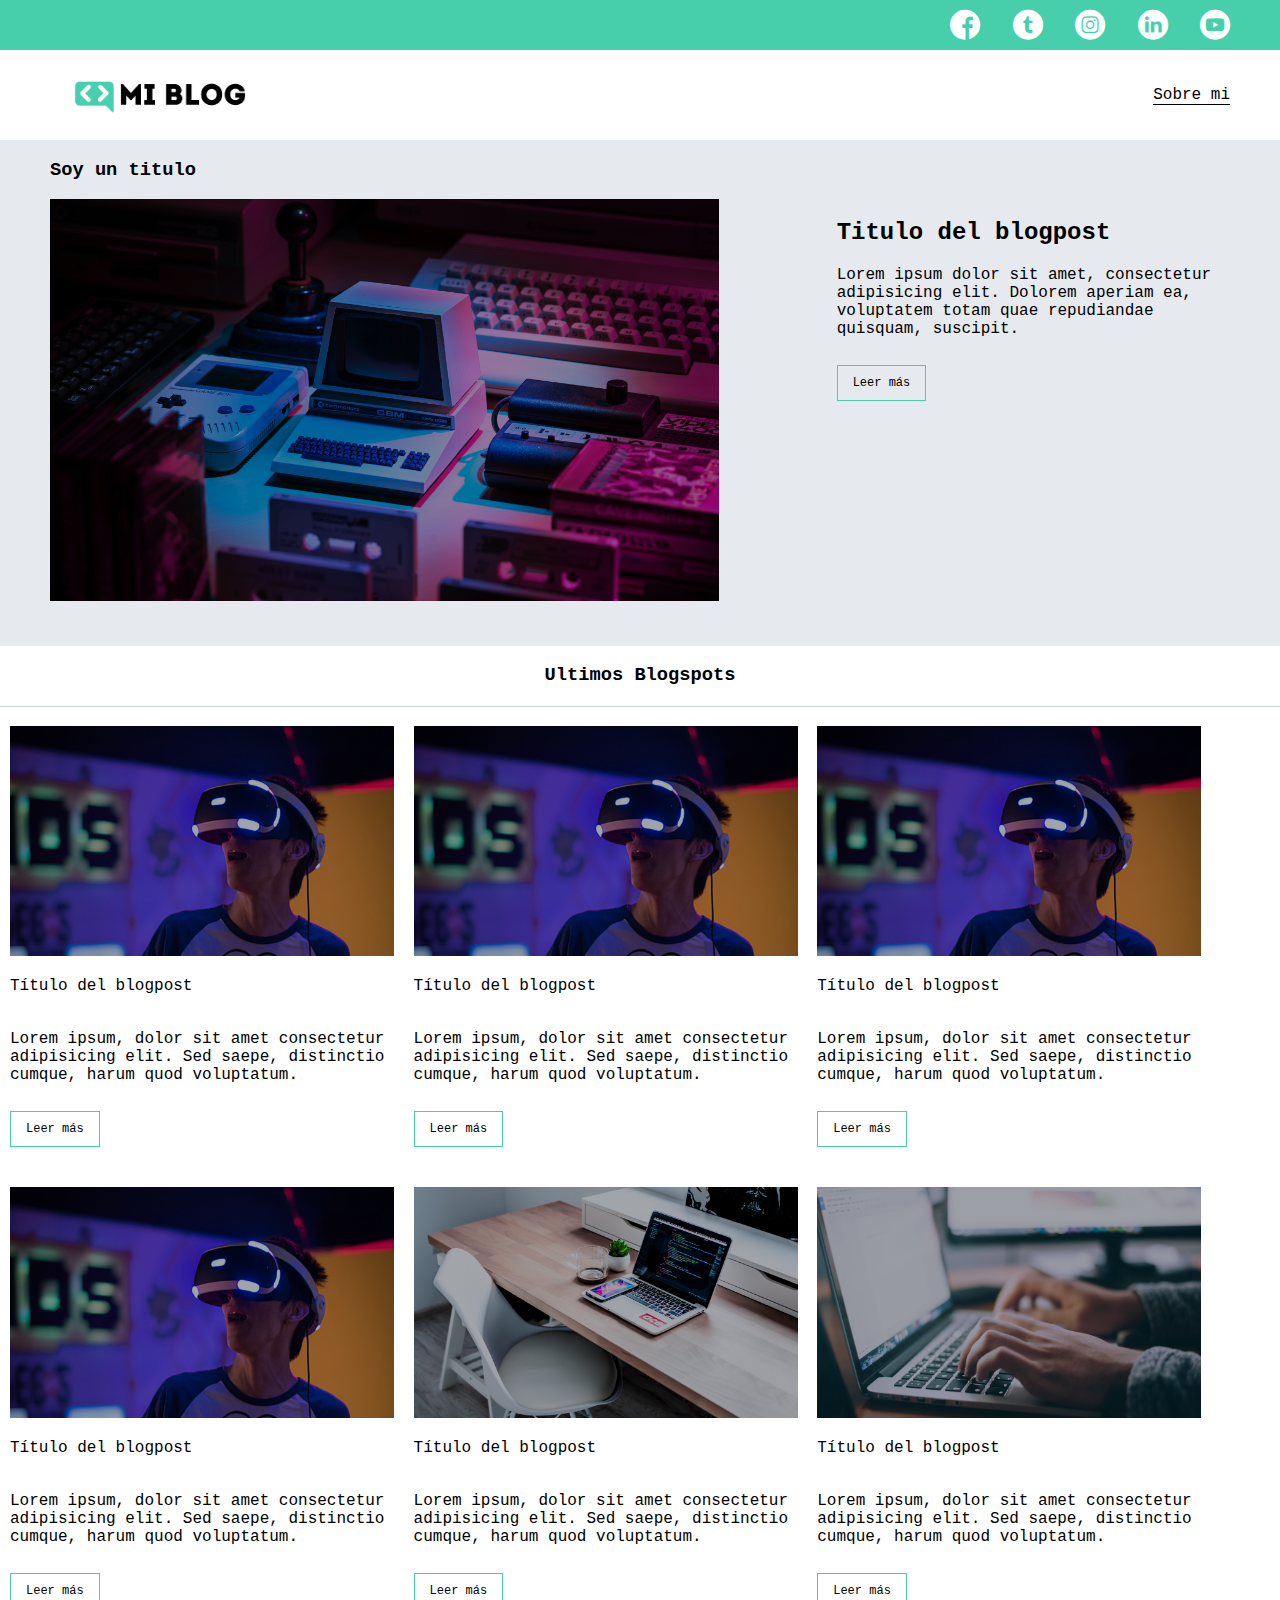
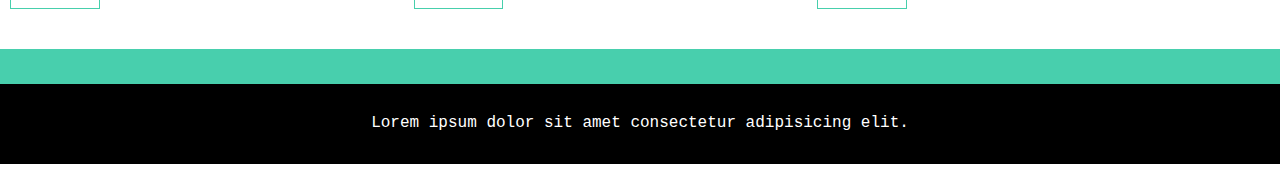
==== blogs.html @ d9fe5d28 "pagina blogs" ====
<!DOCTYPE html>
<html lang="en">
  <head>
    <meta charset="UTF-8" />
    <meta name="viewport" content="width=device-width, initial-scale=1.0" />
    <title>Mi blog</title>
    <link rel="stylesheet" href="./css/main.css" />
    <link rel="stylesheet" href="./css/font/flaticon.css" />
  </head>
  <body>
    <header>
      <section class="header-icons-container">
        <div class="icons">
          <a href=""><span class="flaticon-001-facebook"></span></a>
          <a href=""><span class="flaticon-002-twitter"></span></a>
          <a href=""><span class="flaticon-011-instagram"></span></a>
          <a href=""><span class="flaticon-010-linkedin"></span></a>
          <a href=""><span class="flaticon-008-youtube"></span></a>
        </div>
      </section>
      <nav>
        <section class="nav-logo-container">
          <a href=""
            ><img src="./assets/img/Logo-negro.png" alt="Logo de mi blog"
          /></a>
        </section>
        <section class="profile-link">
          <a href="perfil.html">Sobre mi</a>
        </section>
      </nav>
    </header>
    <main class="blogs-main">
        <section class="blogs-news-container">
            <div class="blogs-main-new">
                <h3>Soy un titulo</h3>
                <div class="blogs-news-img-container">
                    <img src="./assets/img/main-news-img.png" alt="">
                </div>
                <div class="blogs-new-info-container">
                    <h2>Titulo del blogpost</h2>
                    <p>Lorem ipsum dolor sit amet, consectetur adipisicing elit. Dolorem aperiam ea, voluptatem totam quae repudiandae quisquam, suscipit.</p>
                    <a href="" class="blogs-button">Leer más</a>
                </div>
            </div>
        </section>
        <section class="blogs-posts-container">
            <h3>Ultimos Blogspots</h3>
            <div>
            <article class="post-container">
                <img src="./assets/img/post-1.png" alt="">
                <p>Título del blogpost</p>
                <p>Lorem ipsum, dolor sit amet consectetur adipisicing elit. Sed saepe, distinctio cumque, harum quod voluptatum.</p>
                <a href="" class="blogs-button">Leer más</a>
            </article>
            <article class="post-container">
                <img src="./assets/img/post-1.png" alt="">
                <p>Título del blogpost</p>
                <p>Lorem ipsum, dolor sit amet consectetur adipisicing elit. Sed saepe, distinctio cumque, harum quod voluptatum.</p>
                <a href="" class="blogs-button">Leer más</a>
            </article>
            <article class="post-container">
                <img src="./assets/img/post-1.png" alt="">
                <p>Título del blogpost</p>
                <p>Lorem ipsum, dolor sit amet consectetur adipisicing elit. Sed saepe, distinctio cumque, harum quod voluptatum.</p>
                <a href="" class="blogs-button">Leer más</a>
            </article>
            <article class="post-container">
                <img src="./assets/img/post-1.png" alt="">
                <p>Título del blogpost</p>
                <p>Lorem ipsum, dolor sit amet consectetur adipisicing elit. Sed saepe, distinctio cumque, harum quod voluptatum.</p>
                <a href="" class="blogs-button">Leer más</a>
            </article>
            <article class="post-container">
                <img src="./assets/img/post-2.png" alt="">
                <p>Título del blogpost</p>
                <p>Lorem ipsum, dolor sit amet consectetur adipisicing elit. Sed saepe, distinctio cumque, harum quod voluptatum.</p>
                <a href="" class="blogs-button">Leer más</a>
            </article>
            <article class="post-container">
                <img src="./assets/img/post-3.png" alt="">
                <p>Título del blogpost</p>
                <p>Lorem ipsum, dolor sit amet consectetur adipisicing elit. Sed saepe, distinctio cumque, harum quod voluptatum.</p>
                <a href="" class="blogs-button">Leer más</a>
            </article>
        </div>
        </section>
    
    </main>
    <footer>
        <p>Lorem ipsum dolor sit amet consectetur adipisicing elit.</p>
    </footer>
  </body>
</html>
---- css/main.css ----
@import url(‘https://fonts.googleapis.com/css?family=Roboto+Mono:400,500,700|Roboto+Slab:400,700|Roboto:400,500,700,900&display=swap’);
body {
    font-family: 'Roboto Mono', monospace;
    margin: 0;
    padding: 0;
}
a{
    text-decoration: none;
    display: inline;
    color: black;
}
.home-body {
    position: fixed;
    top: 0;
    bottom: 0;
    left: 0;
    right: 0;
}
header {
    width: 100%;
    height: 140px;
    display: grid;
    grid-template-rows: 1fr 1fr ;
}
header .header-icons-container {
    width: 100%;
    height: 50px;
    display: grid;
    background-color:  #47cfac;
}
header .header-icons-container .icons {
    width: 300px;
    height: auto;
    display: flex;
    justify-items: flex-end;
    align-items: center;
    justify-content: space-between;
    justify-self: end;
    margin-right: 50px;
}
header .icons span {
    color: white;
}
nav {
    display: grid;
    grid-template-columns: 1fr 1fr;
    height: 90px;
}

nav .nav-logo-container {
    margin-left: 50px;
}
nav .nav-logo-container  img {
    width: 220px;
    margin-top: 10px;
}
nav .profile-link {
    display: flex;
    align-items: center;
    justify-content: flex-end;
    margin-right: 50px;
}
nav .profile-link a {
    color: black;
    border-bottom: 1px solid black;
}
 .home-main {
   display: grid;
   grid-template-columns: 1fr 4fr 1fr;
   height: 100%;
   background-image: url('../assets/img/Cover.png');
   background-position: center;
   background-repeat: no-repeat;
   background-size: cover;
 }
.home-main section {
    display: grid;
    grid-column: 2;
    justify-items: center;
    height: 350px;
    margin-top: 80px;

}
.home-main-text{
    font-family: 'Roboto mono', monospace;
    font-size: 30px;
    font-weight: 700px;
    letter-spacing: 10px;
    color: white;
    text-align: center;

}
.home-main-botton {
    width: 110px;
    height: 50px;
    background: #47cfac;
    text-align: center;
    font-weight: 700;
  font-size: 18px;
  line-height: 50px;
}

.blogs-main {
    display: grid;
}

.blogs-news-container {
    background-color: #e6e9ed;
    padding: 0 50px 40px;
}
.blogs-main-new {
    display: grid;
    grid-template-columns: 2fr 1fr;
    grid-template-rows: 2fr;
}
.blogs-news-img-container {
    grid-column: 1; 
}
.blogs-news-img-container img {
    width: 85%;
    
}
.blogs-new-info-container {
    grid-column: 2;
}
.blogs-new-info-container p {
    margin-bottom: 35px;
}
.blogs-post-container {
    padding:  0 50px 40px;
}
.blogs-posts-container h3 {
    border-bottom: 1px solid #cdd2da;
    padding-bottom: 20px;
    text-align: center;
}
.blogs-button {
    border: 1px solid #47cfac;
    padding: 10px 15px;
    font-size: 12px;
}
.blogs-button:hover {
	border: 1px solid white;
	color: white;
	background-color: #48CFAD;
}
.blogs-posts-container .post-container {
    display: inline-block;
    padding-left: 10px;
    max-width: 30%;
    margin-bottom: 50px;
}
.blogs-posts-container .post-container p {
    margin-bottom: 35px;
}
.blogs-posts-container .post-container img {
    width: 100%;
}

footer {
    width: 100%;
    height: 80px;
    background-color: black;
    border-top: 35px solid #48CFAD; 
    text-align: center;
}

footer p {
    color: white;
    margin-top: 30px;
}
---- css/font/flaticon.css ----
/*
  	Flaticon icon font: Flaticon
  	Creation date: 20/12/2018 09:27
  	*/

@font-face {
  font-family: "Flaticon";
  src: url("./Flaticon.eot");
  src: url("./Flaticon.eot?#iefix") format("embedded-opentype"),
       url("./Flaticon.woff") format("woff"),
       url("./Flaticon.ttf") format("truetype"),
       url("./Flaticon.svg#Flaticon") format("svg");
  font-weight: normal;
  font-style: normal;
}

@media screen and (-webkit-min-device-pixel-ratio:0) {
  @font-face {
    font-family: "Flaticon";
    src: url("./Flaticon.svg#Flaticon") format("svg");
  }
}

[class^="flaticon-"]:before, [class*=" flaticon-"]:before,
[class^="flaticon-"]:after, [class*=" flaticon-"]:after {   
  font-family: Flaticon;
        font-size: 30px;
font-style: normal;
margin-left: 20px;
}

.flaticon-001-facebook:before { content: "\f100"; }
.flaticon-002-twitter:before { content: "\f101"; }
.flaticon-003-whatsapp:before { content: "\f102"; }
.flaticon-004-groupme:before { content: "\f103"; }
.flaticon-005-kik:before { content: "\f104"; }
.flaticon-006-skype:before { content: "\f105"; }
.flaticon-007-periscope:before { content: "\f106"; }
.flaticon-008-youtube:before { content: "\f107"; }
.flaticon-009-itunes:before { content: "\f108"; }
.flaticon-010-linkedin:before { content: "\f109"; }
.flaticon-011-instagram:before { content: "\f10a"; }
.flaticon-012-messenger:before { content: "\f10b"; }
.flaticon-013-twitter-1:before { content: "\f10c"; }
.flaticon-014-snapchat:before { content: "\f10d"; }
.flaticon-015-reddit:before { content: "\f10e"; }
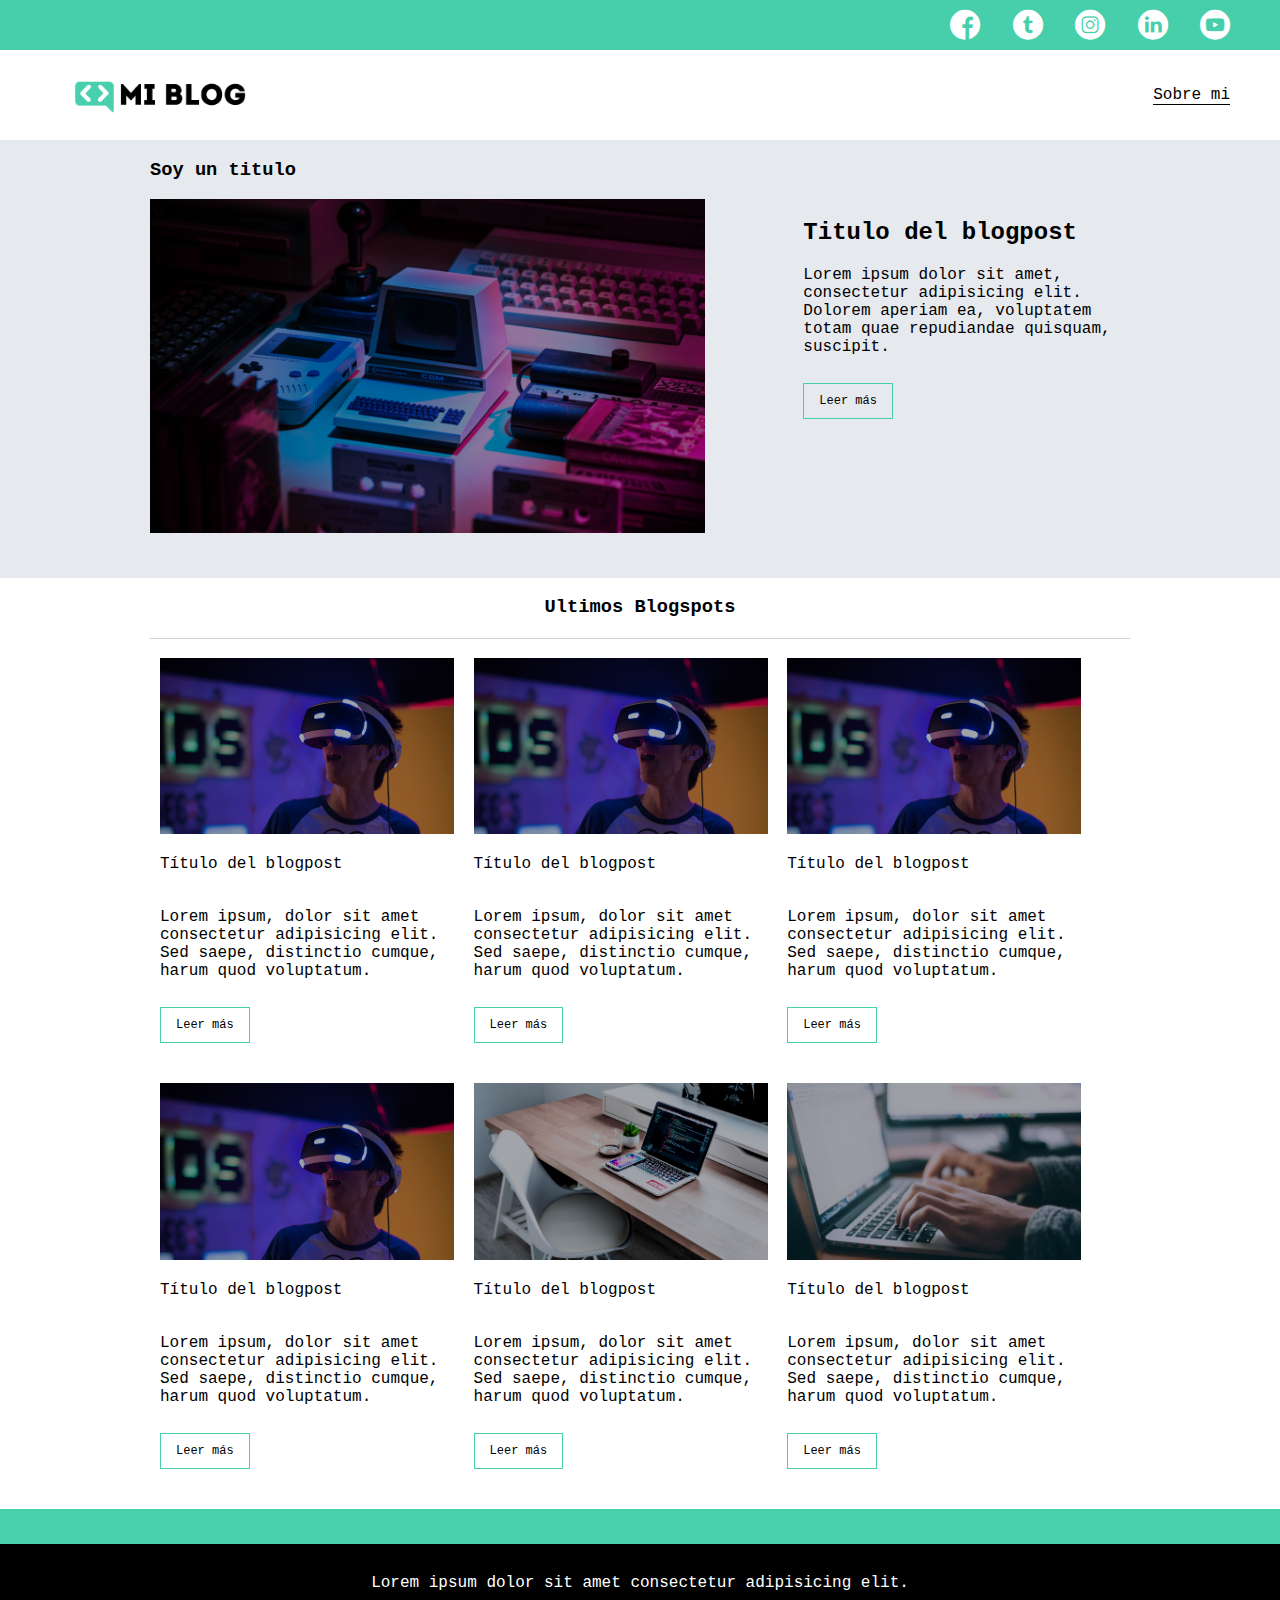
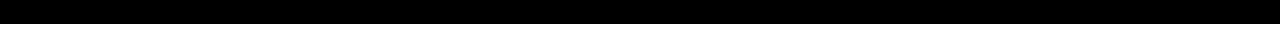
==== commit 529b4288: "proyecto espejo terminado" ====
--- a/blogs.html
+++ b/blogs.html
@@ -6,6 +6,7 @@
     <title>Mi blog</title>
     <link rel="stylesheet" href="./css/main.css" />
     <link rel="stylesheet" href="./css/font/flaticon.css" />
+    <link rel="stylesheet" href="./css/media-queries.css">
   </head>
   <body>
     <header>
@@ -31,7 +32,7 @@
     </header>
     <main class="blogs-main">
         <section class="blogs-news-container">
-            <div class="blogs-main-new">
+            <div class="grid-container blogs-main-new">
                 <h3>Soy un titulo</h3>
                 <div class="blogs-news-img-container">
                     <img src="./assets/img/main-news-img.png" alt="">
@@ -39,36 +40,37 @@
                 <div class="blogs-new-info-container">
                     <h2>Titulo del blogpost</h2>
                     <p>Lorem ipsum dolor sit amet, consectetur adipisicing elit. Dolorem aperiam ea, voluptatem totam quae repudiandae quisquam, suscipit.</p>
-                    <a href="" class="blogs-button">Leer más</a>
+                    <a href="./blog.html" class="blogs-button">Leer más</a>
                 </div>
             </div>
         </section>
         <section class="blogs-posts-container">
+          <div class="grid-container">
             <h3>Ultimos Blogspots</h3>
-            <div>
+           
             <article class="post-container">
                 <img src="./assets/img/post-1.png" alt="">
                 <p>Título del blogpost</p>
                 <p>Lorem ipsum, dolor sit amet consectetur adipisicing elit. Sed saepe, distinctio cumque, harum quod voluptatum.</p>
-                <a href="" class="blogs-button">Leer más</a>
+                <a href="./blog.html" class="blogs-button">Leer más</a>
             </article>
             <article class="post-container">
                 <img src="./assets/img/post-1.png" alt="">
                 <p>Título del blogpost</p>
                 <p>Lorem ipsum, dolor sit amet consectetur adipisicing elit. Sed saepe, distinctio cumque, harum quod voluptatum.</p>
-                <a href="" class="blogs-button">Leer más</a>
+                <a href="./blog.html" class="blogs-button">Leer más</a>
             </article>
             <article class="post-container">
                 <img src="./assets/img/post-1.png" alt="">
                 <p>Título del blogpost</p>
                 <p>Lorem ipsum, dolor sit amet consectetur adipisicing elit. Sed saepe, distinctio cumque, harum quod voluptatum.</p>
-                <a href="" class="blogs-button">Leer más</a>
+                <a href="./blog.html" class="blogs-button">Leer más</a>
             </article>
             <article class="post-container">
                 <img src="./assets/img/post-1.png" alt="">
                 <p>Título del blogpost</p>
                 <p>Lorem ipsum, dolor sit amet consectetur adipisicing elit. Sed saepe, distinctio cumque, harum quod voluptatum.</p>
-                <a href="" class="blogs-button">Leer más</a>
+                <a href="./blog.html" class="blogs-button">Leer más</a>
             </article>
             <article class="post-container">
                 <img src="./assets/img/post-2.png" alt="">
@@ -80,7 +82,7 @@
                 <img src="./assets/img/post-3.png" alt="">
                 <p>Título del blogpost</p>
                 <p>Lorem ipsum, dolor sit amet consectetur adipisicing elit. Sed saepe, distinctio cumque, harum quod voluptatum.</p>
-                <a href="" class="blogs-button">Leer más</a>
+                <a href="./blog.html" class="blogs-button">Leer más</a>
             </article>
         </div>
         </section>
--- a/css/main.css
+++ b/css/main.css
@@ -1,14 +1,17 @@
 @import url(‘https://fonts.googleapis.com/css?family=Roboto+Mono:400,500,700|Roboto+Slab:400,700|Roboto:400,500,700,900&display=swap’);
+
 body {
     font-family: 'Roboto Mono', monospace;
     margin: 0;
     padding: 0;
 }
-a{
+
+a {
     text-decoration: none;
     display: inline;
     color: black;
 }
+
 .home-body {
     position: fixed;
     top: 0;
@@ -16,18 +19,26 @@
     left: 0;
     right: 0;
 }
+
+.grid-container {
+    max-width: 980px;
+    margin: auto;
+}
+
 header {
     width: 100%;
     height: 140px;
     display: grid;
-    grid-template-rows: 1fr 1fr ;
-}
+    grid-template-rows: 1fr 1fr;
+}
+
 header .header-icons-container {
     width: 100%;
     height: 50px;
     display: grid;
-    background-color:  #47cfac;
-}
+    background-color: #47cfac;
+}
+
 header .header-icons-container .icons {
     width: 300px;
     height: auto;
@@ -38,9 +49,11 @@
     justify-self: end;
     margin-right: 50px;
 }
+
 header .icons span {
     color: white;
 }
+
 nav {
     display: grid;
     grid-template-columns: 1fr 1fr;
@@ -50,29 +63,34 @@
 nav .nav-logo-container {
     margin-left: 50px;
 }
-nav .nav-logo-container  img {
+
+nav .nav-logo-container img {
     width: 220px;
     margin-top: 10px;
 }
+
 nav .profile-link {
     display: flex;
     align-items: center;
     justify-content: flex-end;
     margin-right: 50px;
 }
+
 nav .profile-link a {
     color: black;
     border-bottom: 1px solid black;
 }
- .home-main {
-   display: grid;
-   grid-template-columns: 1fr 4fr 1fr;
-   height: 100%;
-   background-image: url('../assets/img/Cover.png');
-   background-position: center;
-   background-repeat: no-repeat;
-   background-size: cover;
- }
+
+.home-main {
+    display: grid;
+    grid-template-columns: 1fr 4fr 1fr;
+    height: 100%;
+    background-image: url('../assets/img/Cover.png');
+    background-position: center;
+    background-repeat: no-repeat;
+    background-size: cover;
+}
+
 .home-main section {
     display: grid;
     grid-column: 2;
@@ -81,7 +99,8 @@
     margin-top: 80px;
 
 }
-.home-main-text{
+
+.home-main-text {
     font-family: 'Roboto mono', monospace;
     font-size: 30px;
     font-weight: 700px;
@@ -90,14 +109,15 @@
     text-align: center;
 
 }
+
 .home-main-botton {
     width: 110px;
     height: 50px;
     background: #47cfac;
     text-align: center;
     font-weight: 700;
-  font-size: 18px;
-  line-height: 50px;
+    font-size: 18px;
+    line-height: 50px;
 }
 
 .blogs-main {
@@ -108,51 +128,63 @@
     background-color: #e6e9ed;
     padding: 0 50px 40px;
 }
+
 .blogs-main-new {
     display: grid;
     grid-template-columns: 2fr 1fr;
     grid-template-rows: 2fr;
 }
+
 .blogs-news-img-container {
-    grid-column: 1; 
-}
+    grid-column: 1;
+}
+
 .blogs-news-img-container img {
     width: 85%;
-    
-}
+
+}
+
 .blogs-new-info-container {
     grid-column: 2;
 }
+
 .blogs-new-info-container p {
     margin-bottom: 35px;
 }
+
 .blogs-post-container {
-    padding:  0 50px 40px;
-}
+    padding: 0 50px 40px;
+}
+
 .blogs-posts-container h3 {
     border-bottom: 1px solid #cdd2da;
     padding-bottom: 20px;
     text-align: center;
 }
+
 .blogs-button {
     border: 1px solid #47cfac;
     padding: 10px 15px;
     font-size: 12px;
 }
+
 .blogs-button:hover {
-	border: 1px solid white;
-	color: white;
-	background-color: #48CFAD;
-}
+    border: 1px solid white;
+    color: white;
+    background-color: #48CFAD;
+}
+
 .blogs-posts-container .post-container {
     display: inline-block;
     padding-left: 10px;
     max-width: 30%;
     margin-bottom: 50px;
 }
+
 .blogs-posts-container .post-container p {
     margin-bottom: 35px;
 }
+
 .blogs-posts-container .post-container img {
     width: 100%;
 }
@@ -161,7 +193,7 @@
     width: 100%;
     height: 80px;
     background-color: black;
-    border-top: 35px solid #48CFAD; 
+    border-top: 35px solid #48CFAD;
     text-align: center;
 }
 
@@ -170,3 +202,83 @@
     margin-top: 30px;
 }
 
+.blogpost-img-container {
+    padding: 0 50px 40px;
+}
+
+.blogpost-img-container img {
+    width: 100%;
+}
+
+.blogpost-main-container {
+    padding: 0 50px 40px;
+}
+
+.blogpost-main-container h3 {
+    border-bottom: 1px solid #cdd2da;
+    padding-bottom: 20px;
+}
+
+.blogpost-main-container article h1 {
+    font-size: 35px;
+}
+
+
+.contact-main-container {
+    width: 100%;
+    min-height: 250px;
+    background-color: #cdd2da;
+    text-align: center;
+    padding-bottom: 50px;
+}
+
+.contact-main-container div {
+    display: inline-block;
+    width: 49.5%;
+    height: 100%;
+}
+
+.contact-main-container div a {
+    border-bottom: 1px solid black;
+    font-weight: 500;
+    padding-bottom: 5px;
+
+}
+
+.contact-main-container .contact-left,
+.contact-right {
+    text-align: initial;
+    margin-top: 85px;
+}
+
+.contact-main-container img {
+    width: 100px;
+}
+.profile-main-container {
+    padding: 70px 40px;
+    background-color: #e6e9ed;
+    margin-bottom: 50px;
+}
+.profile-main-container img {
+    width: 320px;
+    margin-right: 30px;
+}
+.profile-main-container .profile-container {
+    display: flex;
+}
+.profile-main-proyects {
+    padding: 0 50px 40px;
+}
+.profile-main-proyects h3 {
+    border-bottom: 1px solid #cdd2da;
+    padding-bottom: 35px;
+    text-align: center;
+}
+.proyects-main-container {
+    display: grid;
+    grid-template-columns:  repeat(3, 1fr);
+}
+.proyect-container {
+    padding:  0 5px;
+}
+
--- a/css/media-queries.css
+++ b/css/media-queries.css
@@ -0,0 +1,32 @@
+@media (max-width:900px) {
+    .blogs-main-new {
+        grid-template-columns: 1fr;
+        grid-template-rows: 3fr;
+    }
+
+    .blogs-news-img-container {
+        grid-row: 2;
+    }
+
+    .blogs-new-info-container {
+        grid-column: 1;
+        grid-row: 3;
+    }
+
+    .blogs-posts-container .post-container {
+        max-width: 45%;
+    }
+    .proyects-main-container {
+        grid-template-columns: 1fr 1fr;
+        grid-template-rows: 2fr;
+    }
+    .profile-main-container .profile-container {
+        display: block;
+    }
+}
+
+@media (max-width:600px) {
+    .blogs-posts-container .post-container {
+        max-width: 95%;
+    }
+}